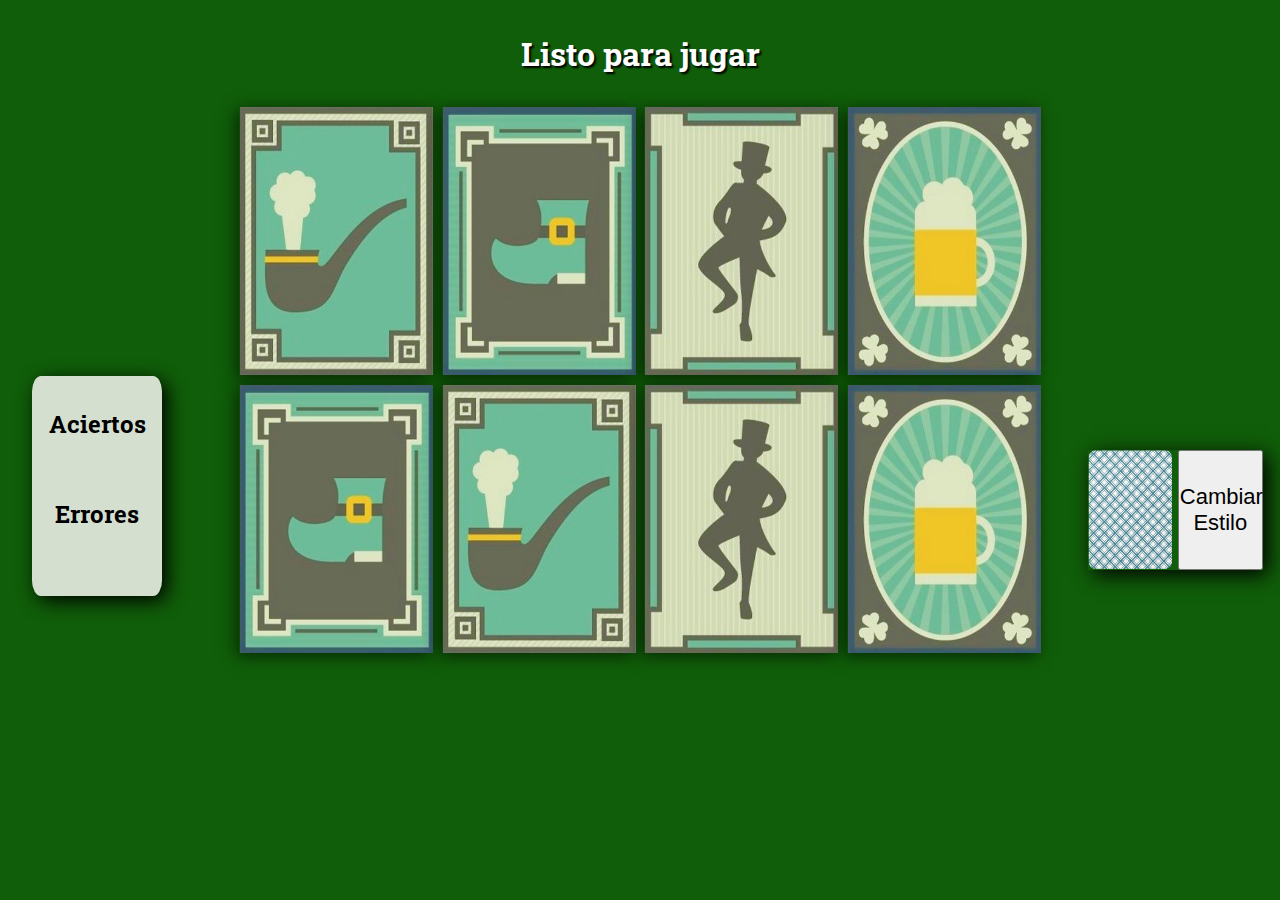
==== Gigena-HTML5_Juego_de_Memoria/index.html @ 12a8f76f "Add files via upload" ====
<!DOCTYPE html>
<html lang="es">
<head>
    <meta charset="UTF-8">
    <meta http-equiv="X-UA-Compatible" content="IE=edge">
    <meta name="viewport" content="width=device-width, initial-scale=1.0">
    <title>Juego de memoria</title>
    <link rel="preconnect" href="https://fonts.googleapis.com">
    <link rel="preconnect" href="https://fonts.gstatic.com" crossorigin>
    <link href="https://fonts.googleapis.com/css2?family=Roboto+Slab:wght@300&display=swap" rel="stylesheet">
    <link rel="stylesheet" href="css/style.css">
    <link rel="stylesheet" href="css/board.css">    
</head>
<body>
    <h1>Listo para jugar</h1>
    <div class="container">
        <div class="aside">
            <div class="aciertos">
            <h2>Aciertos</h2>
            <p id="aciertos"></p>
            </div>
            <div class="errores">
            <h2>Errores</h2>
            <p id="errores"></p>
            </div>
        </div>
        <main class="board-game">
            <figure>
                <img src="./img/card-back1.png" alt="card-back" class="back">
                <div class="searched-img">
                    <img src="./img/102.jpg" alt="beer-card">
                </div>
            </figure>
            <figure>
                <img src="./img/card-back1.png" alt="card-back" class="back">
                <div class="searched-img">
                    <img src="./img/103.jpg" alt="boot-card">
                </div>
            </figure>
            <figure>
                <img src="./img/card-back1.png" alt="card-back" class="back">
                <div class="searched-img">
                    <img src="./img/16.jpg" alt="man-card">
                </div>
            </figure>
            <figure>
                <img src="./img/card-back1.png" alt="card-back" class="back">
                <div class="searched-img">
                    <img src="./img/7.jpg" alt="pipe-card">
                </div>
            </figure>
            <figure>
                <img src="./img/card-back1.png" alt="card-back" class="back">
                <div class="searched-img">
                    <img src="./img/16.jpg" alt="beer-card">
                </div>
            </figure>
            <figure>
                <img src="./img/card-back1.png" alt="card-back" class="back">
                <div class="searched-img">
                    <img src="./img/102.jpg" alt="boot-card">
                </div>
            </figure>
            <figure>
                <img src="./img/card-back1.png" alt="card-back" class="back">
                <div class="searched-img">
                    <img src="./img/7.jpg" alt="man-card">
                </div>
            </figure>
            <figure>
                <img src="./img/card-back1.png" alt="card-back" class="back">
                <div class="searched-img">
                    <img src="./img/103.jpg" alt="pipe-card">
                </div>
            </figure>
        </main>
        <div class="ajustes" id="imageButton">
            <img src="./img/card-back1.png" alt="back" class="tileImage tiled">
            <button>Cambiar Estilo</button>
        </div>
    </div>
    
    <script src="./js/script.js"></script>   
</body>
</html>
---- Gigena-HTML5_Juego_de_Memoria/css/style.css ----
* {
    margin: 0;
    padding: 0;
    box-sizing: border-box; 
}
    .container .aside {
        margin: 1rem;
        width: 130px;
        height: 220px;
        gap: 2.5em;
        justify-content: center;
        align-items: center;
        border-radius: 7%;
        display: flex;
        flex-direction: column;
        position: absolute;
        top: 40%;
        left: 1em;        
        background-color: rgba(255, 251, 251, 0.825);
        padding: 1rem;
        box-shadow: 5px 5px 20px black;
    }
    .container .aside:hover {
        box-shadow: 0 0 20px rgb(34, 130, 240);
    }
    div.aciertos, div.errores {        
        height: 50px
    }
    div.aciertos {
        margin-top: -1em;
    }
        .container .aside div p {
            font-size: 28px;
            text-align: center;
            font-weight: 900;
        }      

    main {
        display: grid;
        grid-gap: 10px;
        grid-template-columns: repeat(4, 1fr);
        max-width: 800px;
        margin: auto;
        position: relative;
    }
    div.ajustes {
        display: flex;
        gap: 0.3em;
        height: 120px;        
        position: absolute;
        left: 85%;
        top: 50%;   
        box-shadow: 5px 5px 20px black;        
    }
    
    div.ajustes:hover, button:hover {
        cursor: pointer;
    }
    div.ajustes:hover .tileImage,div.ajustes:hover button  {
        box-shadow: 0 0 20px rgb(205, 205, 4);
    }
        div.ajustes>img {
            width: 85px;
        }
        div.ajustes>button {
            font-size: 22px;
            width: 85px;
        }
       
        
        figure, figure img {
            display: inline-block;
            width:100%;
        }

        figure {
            position: relative;
            transition: all ease .4s;
            transform-style: preserve-3d;
            transform: perspective(600px) rotateY(0deg);
            cursor: pointer;
            box-shadow: 3px 3px 16px rgb(0, 0, 0, 0.6);
        }

        figure::after {
            content: '';
            position: absolute;
            top: 0;
            left: 0;
            display: inline-block;
            width: 100%;
            height: 100%;
            background: rgba(255, 255, 255, 0);
            transition: 0.3s all ease;
        }

        figure:hover:after {
            background: rgba(255, 255, 255, 0.137);
        }

        figure.opened {
            transform: perspective(600px) rotateY(180deg);
        }
        figure .back {
            display: block;
            backface-visibility: hidden;
        }
        figure .searched-img {
            position: absolute;
            top: 0;    
            transform: perspective(600px) rotateY(180deg);
            backface-visibility: hidden;
            overflow: hidden;
        }
---- Gigena-HTML5_Juego_de_Memoria/css/board.css ----
body {
    font-family: 'Roboto Slab', serif;
    background-color: #105e09;    
}

body.change-background {
    background: linear-gradient(to left, #777, #777 40%, #ccc 55%, #777 70%);    
  }

h1 {
    text-align: center;
    margin: 2rem;
    color: #fff;
    text-shadow: 2px 2px 2px rgb(0, 0, 0.46);
}
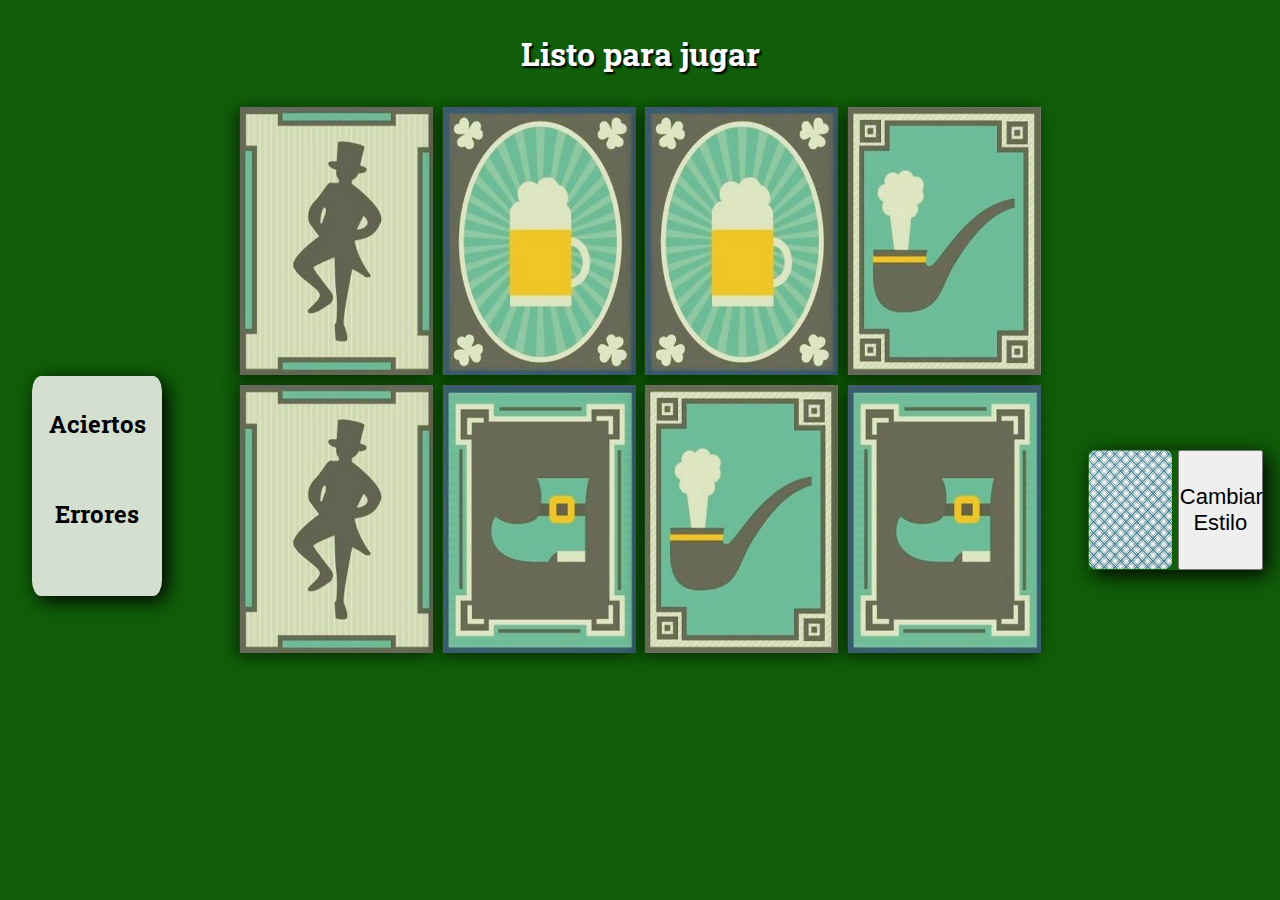
==== commit 8c0d5c84: "Added max-width-800 media" ====
--- a/Gigena-HTML5_Juego_de_Memoria/index.html
+++ b/Gigena-HTML5_Juego_de_Memoria/index.html
@@ -9,19 +9,18 @@
     <link rel="preconnect" href="https://fonts.gstatic.com" crossorigin>
     <link href="https://fonts.googleapis.com/css2?family=Roboto+Slab:wght@300&display=swap" rel="stylesheet">
     <link rel="stylesheet" href="css/style.css">
-    <link rel="stylesheet" href="css/board.css">    
 </head>
 <body>
     <h1>Listo para jugar</h1>
     <div class="container">
         <div class="aside">
             <div class="aciertos">
-            <h2>Aciertos</h2>
-            <p id="aciertos"></p>
+                <h2>Aciertos</h2>
+                <p id="aciertos"></p>
             </div>
             <div class="errores">
-            <h2>Errores</h2>
-            <p id="errores"></p>
+                <h2>Errores</h2>
+                <p id="errores"></p>
             </div>
         </div>
         <main class="board-game">
@@ -78,6 +77,7 @@
             <img src="./img/card-back1.png" alt="back" class="tileImage tiled">
             <button>Cambiar Estilo</button>
         </div>
+       
     </div>
     
     <script src="./js/script.js"></script>   
--- a/Gigena-HTML5_Juego_de_Memoria/css/style.css
+++ b/Gigena-HTML5_Juego_de_Memoria/css/style.css
@@ -1,114 +1,133 @@
 * {
-    margin: 0;
-    padding: 0;
-    box-sizing: border-box; 
+	margin: 0;
+	padding: 0;
+	box-sizing: border-box;
 }
-    .container .aside {
-        margin: 1rem;
-        width: 130px;
-        height: 220px;
-        gap: 2.5em;
-        justify-content: center;
-        align-items: center;
-        border-radius: 7%;
-        display: flex;
-        flex-direction: column;
-        position: absolute;
-        top: 40%;
-        left: 1em;        
-        background-color: rgba(255, 251, 251, 0.825);
-        padding: 1rem;
-        box-shadow: 5px 5px 20px black;
-    }
-    .container .aside:hover {
-        box-shadow: 0 0 20px rgb(34, 130, 240);
-    }
-    div.aciertos, div.errores {        
-        height: 50px
-    }
-    div.aciertos {
-        margin-top: -1em;
-    }
-        .container .aside div p {
-            font-size: 28px;
-            text-align: center;
-            font-weight: 900;
-        }      
+body {
+    font-family: 'Roboto Slab', serif;
+    background-color: #105e09;    
+}
 
-    main {
-        display: grid;
-        grid-gap: 10px;
-        grid-template-columns: repeat(4, 1fr);
-        max-width: 800px;
-        margin: auto;
-        position: relative;
-    }
-    div.ajustes {
-        display: flex;
-        gap: 0.3em;
-        height: 120px;        
-        position: absolute;
-        left: 85%;
-        top: 50%;   
-        box-shadow: 5px 5px 20px black;        
-    }
-    
-    div.ajustes:hover, button:hover {
-        cursor: pointer;
-    }
-    div.ajustes:hover .tileImage,div.ajustes:hover button  {
-        box-shadow: 0 0 20px rgb(205, 205, 4);
-    }
-        div.ajustes>img {
-            width: 85px;
-        }
-        div.ajustes>button {
-            font-size: 22px;
-            width: 85px;
-        }
-       
-        
-        figure, figure img {
-            display: inline-block;
-            width:100%;
-        }
+body.change-background {
+    background: linear-gradient(to left, #777, #777 40%, #ccc 55%, #777 70%);    
+  }
 
-        figure {
-            position: relative;
-            transition: all ease .4s;
-            transform-style: preserve-3d;
-            transform: perspective(600px) rotateY(0deg);
-            cursor: pointer;
-            box-shadow: 3px 3px 16px rgb(0, 0, 0, 0.6);
-        }
+h1 {
+    text-align: center;
+    margin: 2rem;
+    color: #fff;
+    text-shadow: 2px 2px 2px rgb(0, 0, 0.46);
+}
+.aside {
+	margin: 1rem;
+	width: 130px;
+	height: 220px;
+	gap: 2.5em;
+	justify-content: center;
+	align-items: center;
+	border-radius: 7%;
+	display: flex;
+	flex-direction: column;
+	position: absolute;
+	top: 40%;
+	left: 1em;
+	background-color: rgba(255, 251, 251, 0.825);
+	padding: 1rem;
+	box-shadow: 5px 5px 20px black;
+}
+.container .aside:hover {
+	box-shadow: 0 0 20px rgb(34, 130, 240);
+}
+div.aciertos,
+div.errores { height: 50px; }
 
-        figure::after {
-            content: '';
-            position: absolute;
-            top: 0;
-            left: 0;
-            display: inline-block;
-            width: 100%;
-            height: 100%;
-            background: rgba(255, 255, 255, 0);
-            transition: 0.3s all ease;
-        }
+div.aciertos { margin-top: -1em; }
 
-        figure:hover:after {
-            background: rgba(255, 255, 255, 0.137);
-        }
+.container .aside div p {
+	font-size: 28px;
+	text-align: center;
+	font-weight: 900;
+}
 
-        figure.opened {
-            transform: perspective(600px) rotateY(180deg);
-        }
-        figure .back {
-            display: block;
-            backface-visibility: hidden;
-        }
-        figure .searched-img {
-            position: absolute;
-            top: 0;    
-            transform: perspective(600px) rotateY(180deg);
-            backface-visibility: hidden;
-            overflow: hidden;
-        }+main {
+	display: grid;
+	grid-gap: 10px;
+	grid-template-columns: repeat(4, 1fr);
+	max-width: 800px;
+	margin: auto;
+	position: relative;
+}
+.ajustes {
+	display: flex;
+	gap: 0.3em;
+	height: 120px;
+	position: absolute;
+	left: 85%;
+	top: 50%;
+	box-shadow: 5px 5px 20px black;
+}
+
+div.ajustes:hover,
+button:hover { cursor: pointer; }
+
+div.ajustes:hover .tileImage,
+div.ajustes:hover button { box-shadow: 0 0 20px rgb(205, 205, 4); }
+div.ajustes > img { width: 85px; }
+
+div.ajustes > button {
+	font-size: 22px;
+	width: 85px;
+}
+figure,
+figure img {
+	display: inline-block;
+	width: 100%;
+}
+figure {
+	position: relative;
+	transition: all ease 0.4s;
+	transform-style: preserve-3d;
+	transform: perspective(600px) rotateY(0deg);
+	cursor: pointer;
+	box-shadow: 3px 3px 16px rgb(0, 0, 0, 0.6);
+}
+figure::after {
+	content: "";
+	position: absolute;
+	top: 0;
+	left: 0;
+	display: inline-block;
+	width: 100%;
+	height: 100%;
+	background: rgba(255, 255, 255, 0);
+	transition: 0.3s all ease;
+}
+figure:hover:after {
+	background: rgba(255, 255, 255, 0.137);
+}
+figure.opened {
+	transform: perspective(600px) rotateY(180deg);
+}
+figure .back {
+	display: block;
+	backface-visibility: hidden;
+}
+figure .searched-img {
+	position: absolute;
+	top: 0;
+	transform: perspective(600px) rotateY(180deg);
+	backface-visibility: hidden;
+	overflow: hidden;
+}
+
+@media only screen and (max-width:800px) {
+	.container { 
+		display: flex;
+		flex-direction: column;
+		align-items: center;
+	}
+
+	.aside, .ajustes { 
+		position: static;
+	}
+}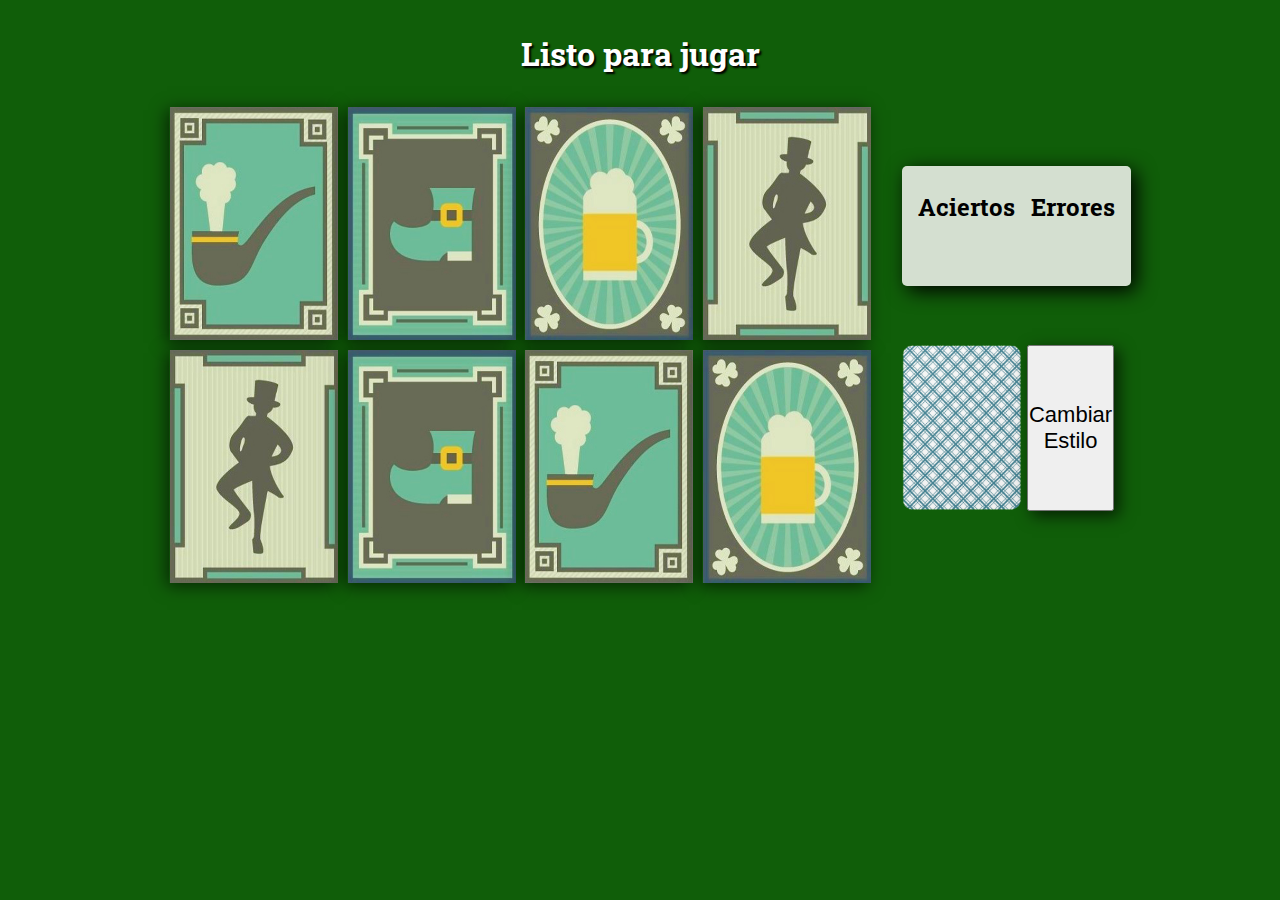
==== commit 87c87d17: "An update to responsive and improve card image size." ====
--- a/Gigena-HTML5_Juego_de_Memoria/index.html
+++ b/Gigena-HTML5_Juego_de_Memoria/index.html
@@ -1,85 +1,84 @@
 <!DOCTYPE html>
 <html lang="es">
-<head>
-    <meta charset="UTF-8">
-    <meta http-equiv="X-UA-Compatible" content="IE=edge">
-    <meta name="viewport" content="width=device-width, initial-scale=1.0">
-    <title>Juego de memoria</title>
-    <link rel="preconnect" href="https://fonts.googleapis.com">
-    <link rel="preconnect" href="https://fonts.gstatic.com" crossorigin>
-    <link href="https://fonts.googleapis.com/css2?family=Roboto+Slab:wght@300&display=swap" rel="stylesheet">
-    <link rel="stylesheet" href="css/style.css">
-</head>
-<body>
-    <h1>Listo para jugar</h1>
-    <div class="container">
-        <div class="aside">
-            <div class="aciertos">
-                <h2>Aciertos</h2>
-                <p id="aciertos"></p>
-            </div>
-            <div class="errores">
-                <h2>Errores</h2>
-                <p id="errores"></p>
-            </div>
-        </div>
-        <main class="board-game">
-            <figure>
-                <img src="./img/card-back1.png" alt="card-back" class="back">
-                <div class="searched-img">
-                    <img src="./img/102.jpg" alt="beer-card">
-                </div>
-            </figure>
-            <figure>
-                <img src="./img/card-back1.png" alt="card-back" class="back">
-                <div class="searched-img">
-                    <img src="./img/103.jpg" alt="boot-card">
-                </div>
-            </figure>
-            <figure>
-                <img src="./img/card-back1.png" alt="card-back" class="back">
-                <div class="searched-img">
-                    <img src="./img/16.jpg" alt="man-card">
-                </div>
-            </figure>
-            <figure>
-                <img src="./img/card-back1.png" alt="card-back" class="back">
-                <div class="searched-img">
-                    <img src="./img/7.jpg" alt="pipe-card">
-                </div>
-            </figure>
-            <figure>
-                <img src="./img/card-back1.png" alt="card-back" class="back">
-                <div class="searched-img">
-                    <img src="./img/16.jpg" alt="beer-card">
-                </div>
-            </figure>
-            <figure>
-                <img src="./img/card-back1.png" alt="card-back" class="back">
-                <div class="searched-img">
-                    <img src="./img/102.jpg" alt="boot-card">
-                </div>
-            </figure>
-            <figure>
-                <img src="./img/card-back1.png" alt="card-back" class="back">
-                <div class="searched-img">
-                    <img src="./img/7.jpg" alt="man-card">
-                </div>
-            </figure>
-            <figure>
-                <img src="./img/card-back1.png" alt="card-back" class="back">
-                <div class="searched-img">
-                    <img src="./img/103.jpg" alt="pipe-card">
-                </div>
-            </figure>
-        </main>
-        <div class="ajustes" id="imageButton">
-            <img src="./img/card-back1.png" alt="back" class="tileImage tiled">
-            <button>Cambiar Estilo</button>
-        </div>
-       
-    </div>
-    
-    <script src="./js/script.js"></script>   
-</body>
-</html>+	<head>
+		<meta charset="UTF-8" />
+		<meta http-equiv="X-UA-Compatible" content="IE=edge" />
+		<meta name="viewport" content="width=device-width, initial-scale=1.0" />
+		<title>Juego de memoria</title>
+		<link rel="preconnect" href="https://fonts.googleapis.com" />
+		<link rel="preconnect" href="https://fonts.gstatic.com" crossorigin />
+		<link href="https://fonts.googleapis.com/css2?family=Roboto+Slab:wght@300&display=swap" rel="stylesheet" />
+		<link rel="stylesheet" href="css/style.css" />
+	</head>
+	<body>
+		<h1>Listo para jugar</h1>
+		<div class="container">
+			<div class="puntuacion">
+				<div class="aciertos">
+					<h2>Aciertos</h2>
+					<p id="aciertos"></p>
+				</div>
+				<div class="errores">
+					<h2>Errores</h2>
+					<p id="errores"></p>
+				</div>
+			</div>
+			<main class="board-game">
+				<figure>
+					<img src="./img/card-back1.png" alt="card-back" class="back" />
+					<div class="searched-img">
+						<img src="./img/102.jpg" alt="beer-card" />
+					</div>
+				</figure>
+				<figure>
+					<img src="./img/card-back1.png" alt="card-back" class="back" />
+					<div class="searched-img">
+						<img src="./img/103.jpg" alt="boot-card" />
+					</div>
+				</figure>
+				<figure>
+					<img src="./img/card-back1.png" alt="card-back" class="back" />
+					<div class="searched-img">
+						<img src="./img/16.jpg" alt="man-card" />
+					</div>
+				</figure>
+				<figure>
+					<img src="./img/card-back1.png" alt="card-back" class="back" />
+					<div class="searched-img">
+						<img src="./img/7.jpg" alt="pipe-card" />
+					</div>
+				</figure>
+				<figure>
+					<img src="./img/card-back1.png" alt="card-back" class="back" />
+					<div class="searched-img">
+						<img src="./img/16.jpg" alt="beer-card" />
+					</div>
+				</figure>
+				<figure>
+					<img src="./img/card-back1.png" alt="card-back" class="back" />
+					<div class="searched-img">
+						<img src="./img/102.jpg" alt="boot-card" />
+					</div>
+				</figure>
+				<figure>
+					<img src="./img/card-back1.png" alt="card-back" class="back" />
+					<div class="searched-img">
+						<img src="./img/7.jpg" alt="man-card" />
+					</div>
+				</figure>
+				<figure>
+					<img src="./img/card-back1.png" alt="card-back" class="back" />
+					<div class="searched-img">
+						<img src="./img/103.jpg" alt="pipe-card" />
+					</div>
+				</figure>
+			</main>
+			<div class="ajustes" id="imageButton">
+				<img src="./img/card-back1.png" alt="back" class="tileImage tiled" />
+				<button>Cambiar Estilo</button>
+			</div>
+		</div>
+
+		<script src="./js/script.js"></script>
+	</body>
+</html>
--- a/Gigena-HTML5_Juego_de_Memoria/css/style.css
+++ b/Gigena-HTML5_Juego_de_Memoria/css/style.css
@@ -9,7 +9,11 @@
 }
 
 body.change-background {
-    background: linear-gradient(to left, #777, #777 40%, #ccc 55%, #777 70%);    
+    background: linear-gradient(
+		to left, #575656, 
+		#777 40%, 
+		#ccc 60%, 
+		#777 95%);    
   }
 
 h1 {
@@ -18,65 +22,63 @@
     color: #fff;
     text-shadow: 2px 2px 2px rgb(0, 0, 0.46);
 }
-.aside {
-	margin: 1rem;
-	width: 130px;
-	height: 220px;
-	gap: 2.5em;
+.container {
+	display: grid;
+	grid-template-columns: 70% 20%;
+	grid-template-rows: 1fr 1fr;
+	column-gap: 2em;
+	margin: 0 5%;
+}
+
+.puntuacion {
+	grid-column: 2/3;
+	align-self: center;
+	width: fit-content;
+	display: flex;
 	justify-content: center;
 	align-items: center;
-	border-radius: 7%;
-	display: flex;
-	flex-direction: column;
-	position: absolute;
-	top: 40%;
-	left: 1em;
+	gap: 1em;
+	border-radius: 5px;
 	background-color: rgba(255, 251, 251, 0.825);
 	padding: 1rem;
 	box-shadow: 5px 5px 20px black;
+	block-size: 120px;
+
+	&:hover { cursor: default}
 }
-.container .aside:hover {
-	box-shadow: 0 0 20px rgb(34, 130, 240);
-}
-div.aciertos,
-div.errores { height: 50px; }
-
-div.aciertos { margin-top: -1em; }
-
-.container .aside div p {
+.puntuacion p {
 	font-size: 28px;
 	text-align: center;
 	font-weight: 900;
 }
 
-main {
-	display: grid;
-	grid-gap: 10px;
-	grid-template-columns: repeat(4, 1fr);
-	max-width: 800px;
-	margin: auto;
-	position: relative;
+.puntuacion:hover,
+button{ 
+	box-shadow: 5px 5px 15px 0px rgba(0, 0, 0, 0.664); 
 }
+
 .ajustes {
+	height: 70%;
+	grid-row: 2 / 3;
 	display: flex;
 	gap: 0.3em;
-	height: 120px;
-	position: absolute;
-	left: 85%;
-	top: 50%;
-	box-shadow: 5px 5px 20px black;
+	aspect-ratio: 1 / 1;
+}
+button { 
+	font-size: 22px; 
 }
 
 div.ajustes:hover,
 button:hover { cursor: pointer; }
 
-div.ajustes:hover .tileImage,
-div.ajustes:hover button { box-shadow: 0 0 20px rgb(205, 205, 4); }
-div.ajustes > img { width: 85px; }
-
-div.ajustes > button {
-	font-size: 22px;
-	width: 85px;
+main {
+	grid-area: 1 / 1 / 3 / 1;
+	display: grid;
+	grid-gap: 10px;
+	grid-template-columns: repeat(4, 1fr);
+	max-width: 700px;	
+	position: relative;
+	place-self: center end;
 }
 figure,
 figure img {
@@ -125,9 +127,24 @@
 		display: flex;
 		flex-direction: column;
 		align-items: center;
+		gap: 2em;
 	}
+	.puntuacion { width: fit-content;}
+	.ajustes { 
+		height: 25vh;
+		aspect-ratio: 16 / 9;
+		align-items: center;
 
-	.aside, .ajustes { 
-		position: static;
-	}
+		img {
+			width: 40%;
+			aspect-ratio: 1 / 1 ;
+		}
+	 }
+	 button {
+		block-size: 80px;
+		border-radius: 10px;
+		font-weight: 500;
+	 }
+	 
+	
 }